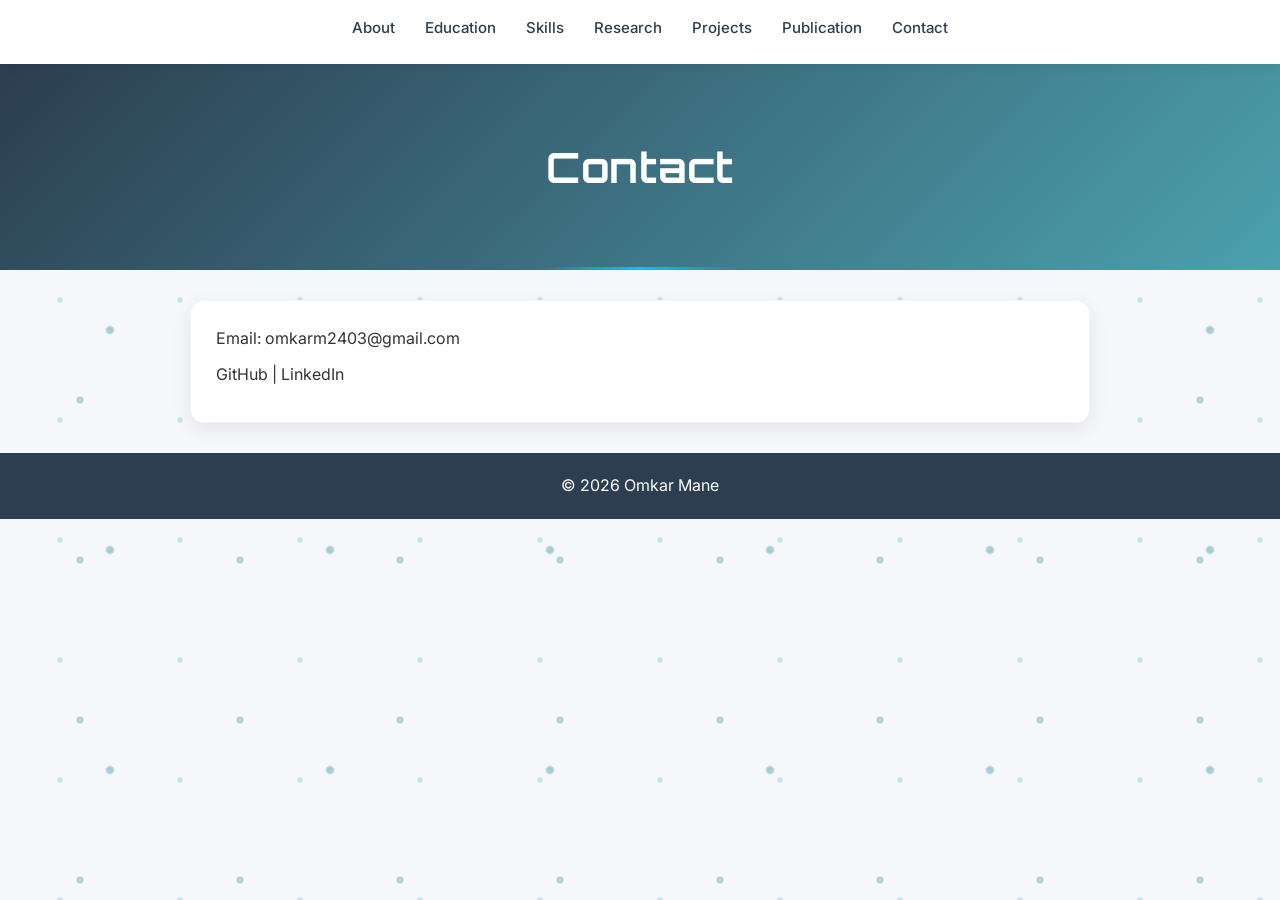
==== contact.html @ 3e90ce97 "Create contact.html" ====
<!DOCTYPE html>
<html>
<head>
<title>Skills</title>
<link rel="stylesheet" href="style.css">
</head>

<body>

<!-- NAVBAR -->
<nav>
    <ul>
        <li><a href="index.html">About</a></li>
        <li><a href="education.html" class="active">Education</a></li>
        <li><a href="skills.html">Skills</a></li>
        <li><a href="research.html">Research</a></li>
        <li><a href="projects.html">Projects</a></li>
        <li><a href="publication.html">Publication</a></li>
        <li><a href="contact.html">Contact</a></li>
    </ul>
</nav>

<header><h1>Contact</h1></header>
<section>
<p>Email: omkarm2403@gmail.com</p>
<p>GitHub | LinkedIn</p>
</section>
    
<footer>© 2026 Omkar Mane</footer>

</body>
</html>
---- style.css ----
/* GOOGLE FONTS */
@import url('https://fonts.googleapis.com/css2?family=Orbitron:wght@500;700&family=Inter:wght@300;400;500&display=swap');

/* RESET */
* {
    margin: 0;
    padding: 0;
    box-sizing: border-box;
}

/* BODY */
body {
    font-family: 'Inter', sans-serif;
    background: #f5f7fa;
    color: #333;
    line-height: 1.6;
    overflow-x: hidden;
}

/* FUTURISTIC HEADINGS */
h1, h2 {
    font-family: 'Orbitron', sans-serif;
    letter-spacing: 0.5px;
}

/* ASTEROID BACKGROUND (IMPROVED VISIBILITY) */
body::before {
    content: "";
    position: fixed;
    top: 0;
    left: 0;
    width: 200%;
    height: 200%;

    background:
        radial-gradient(circle, rgba(76,161,175,0.9) 2.5px, transparent 4.5px),
        radial-gradient(circle, rgba(44,130,150,0.8) 3px, transparent 5px),
        radial-gradient(circle, rgba(90,180,200,0.7) 1.8px, transparent 3.5px);

    background-size: 160px 160px, 220px 220px, 120px 120px;

    animation: asteroidMove 70s linear infinite;

    opacity: 0.45;  /* increased visibility */
    z-index: -1;
}

/* ASTEROID MOVEMENT */
@keyframes asteroidMove {
    0% {
        transform: translate(0, 0);
    }
    100% {
        transform: translate(-300px, -200px);
    }
}

/* HEADER */
header {
    background: linear-gradient(135deg, #2c3e50, #4ca1af);
    color: white;
    text-align: center;
    padding: 70px 20px;
    position: relative;
    overflow: hidden;
}

/* GLOW LINE */
header::after {
    content: "";
    position: absolute;
    bottom: 0;
    left: 50%;
    width: 200px;
    height: 3px;
    background: linear-gradient(90deg, transparent, #00c6ff, transparent);
    transform: translateX(-50%);
    animation: glowLine 3s infinite;
}

@keyframes glowLine {
    0% { opacity: 0.3; width: 100px; }
    50% { opacity: 1; width: 300px; }
    100% { opacity: 0.3; width: 100px; }
}

header h1 {
    font-size: 2.6rem;
}

header p {
    margin-top: 8px;
    opacity: 0.95;
}

/* SECTION CARDS */
section {
    background: white;
    margin: 30px auto;
    padding: 25px;
    width: 85%;
    max-width: 900px;
    border-radius: 14px;

    border: 1px solid rgba(0,0,0,0.05);
    box-shadow: 0 6px 20px rgba(0,0,0,0.08);

    transition: all 0.3s ease;

    opacity: 0;
    transform: translateY(30px);
    animation: fadeUp 0.8s ease forwards;
}

/* STAGGER */
section:nth-of-type(1) { animation-delay: 0.2s; }
section:nth-of-type(2) { animation-delay: 0.4s; }
section:nth-of-type(3) { animation-delay: 0.6s; }
section:nth-of-type(4) { animation-delay: 0.8s; }
section:nth-of-type(5) { animation-delay: 1s; }
section:nth-of-type(6) { animation-delay: 1.2s; }

/* HOVER EFFECT */
section:hover {
    transform: translateY(-6px) scale(1.01);
    box-shadow: 0 10px 30px rgba(76,161,175,0.25);
}

/* HEADINGS */
h2 {
    margin-bottom: 15px;
    color: #2c3e50;
    position: relative;
}

/* UNDERLINE ANIMATION */
h2::after {
    content: "";
    position: absolute;
    left: 0;
    bottom: -5px;
    width: 40px;
    height: 3px;
    background: #4ca1af;
    transition: 0.3s;
}

section:hover h2::after {
    width: 80px;
}

/* TEXT */
p {
    margin-bottom: 10px;
}

/* LIST */
ul {
    padding-left: 20px;
}

li {
    margin-bottom: 8px;
}

/* LINKS */
a {
    color: #4ca1af;
    text-decoration: none;
    font-weight: 500;
    position: relative;
}

/* LINK UNDERLINE ANIMATION */
a::after {
    content: "";
    position: absolute;
    width: 0%;
    height: 2px;
    left: 0;
    bottom: -2px;
    background: #4ca1af;
    transition: 0.3s;
}

a:hover::after {
    width: 100%;
}

/* BUTTON */
section a[target="_blank"] {
    display: inline-block;
    margin-top: 10px;
    padding: 10px 18px;
    background: linear-gradient(90deg, #4ca1af, #2c3e50);
    color: white;
    border-radius: 6px;
    transition: 0.3s;
}

section a[target="_blank"]:hover {
    transform: scale(1.05);
}

/* DISABLED BUTTON */
.disabled-btn {
    display: inline-block;
    margin-top: 10px;
    padding: 10px 18px;
    background: #bbb;
    color: white;
    border-radius: 6px;
    cursor: not-allowed;
}

/* FOOTER */
footer {
    text-align: center;
    padding: 20px;
    background: #2c3e50;
    color: white;
    margin-top: 30px;
}

/* ANIMATIONS */
@keyframes fadeUp {
    to {
        opacity: 1;
        transform: translateY(0);
    }
}

/* RESPONSIVE */
@media (max-width: 768px) {
    section {
        width: 95%;
    }

    header h1 {
        font-size: 2rem;
    }
}
/* NAVBAR FIXED */
nav {
    position: sticky;
    top: 0;
    background: white;
    padding: 15px 0;
    box-shadow: 0 2px 10px rgba(0,0,0,0.08);
    z-index: 1000;
}

/* REMOVE BULLETS */
nav ul {
    list-style: none;
    display: flex;
    justify-content: center;
    gap: 30px;
}

/* LINKS */
nav a {
    text-decoration: none;
    color: #2c3e50;
    font-weight: 500;
    font-size: 15px;
    position: relative;
}

/* HOVER UNDERLINE */
nav a::after {
    content: "";
    position: absolute;
    width: 0%;
    height: 2px;
    left: 0;
    bottom: -4px;
    background: #4ca1af;
    transition: 0.3s;
}

nav a:hover::after {
    width: 100%;
}
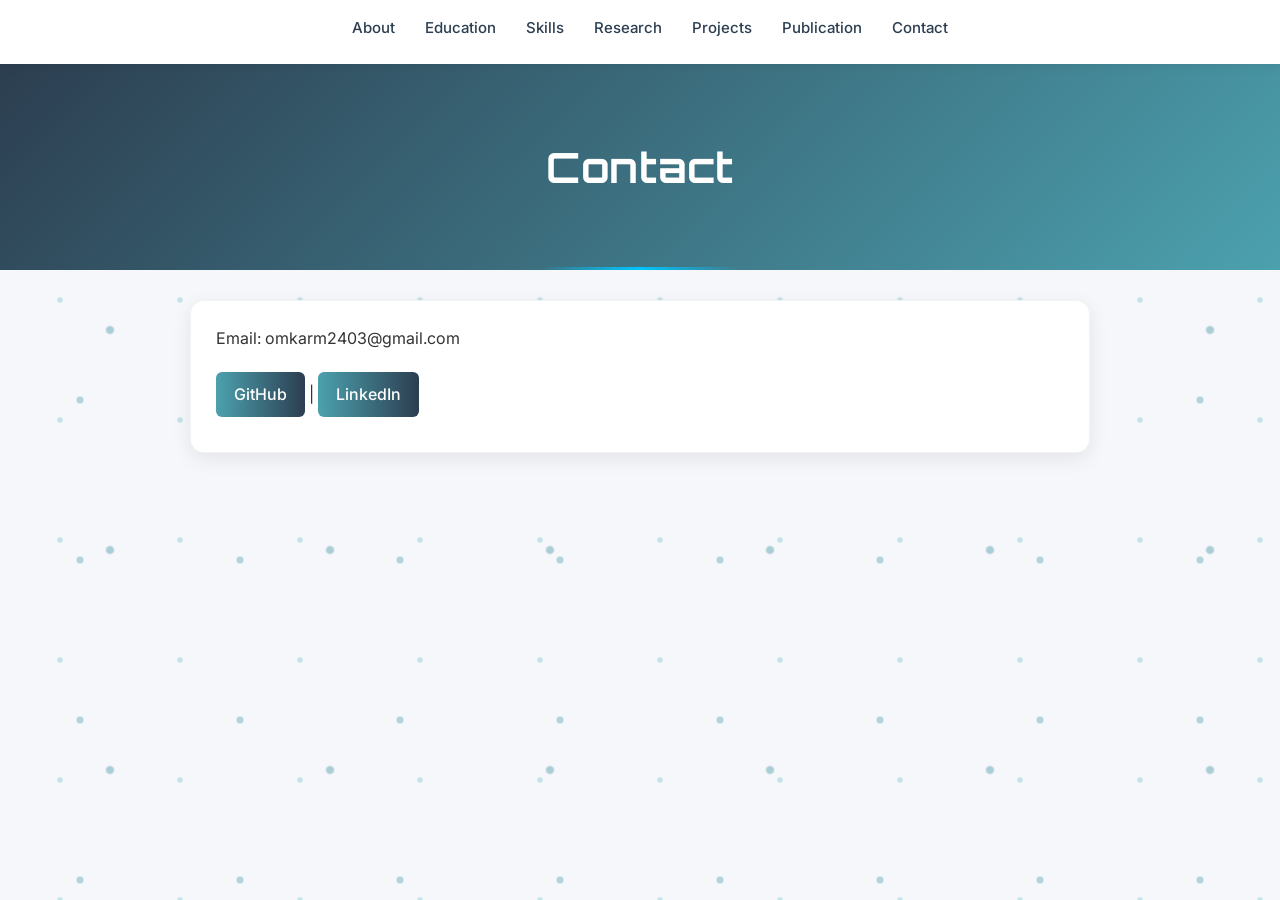
==== commit 64bc27b4: "Update contact.html" ====
--- a/contact.html
+++ b/contact.html
@@ -23,10 +23,11 @@
 <header><h1>Contact</h1></header>
 <section>
 <p>Email: omkarm2403@gmail.com</p>
-<p>GitHub | LinkedIn</p>
+    <p>
+        <a href="https://github.com/maneom" target="_blank">GitHub</a> |
+        <a href="https://www.linkedin.com/in/omkar-mane-54509a407/" target="_blank">LinkedIn</a>
+    </p>
 </section>
     
-<footer>© 2026 Omkar Mane</footer>
-
 </body>
 </html>
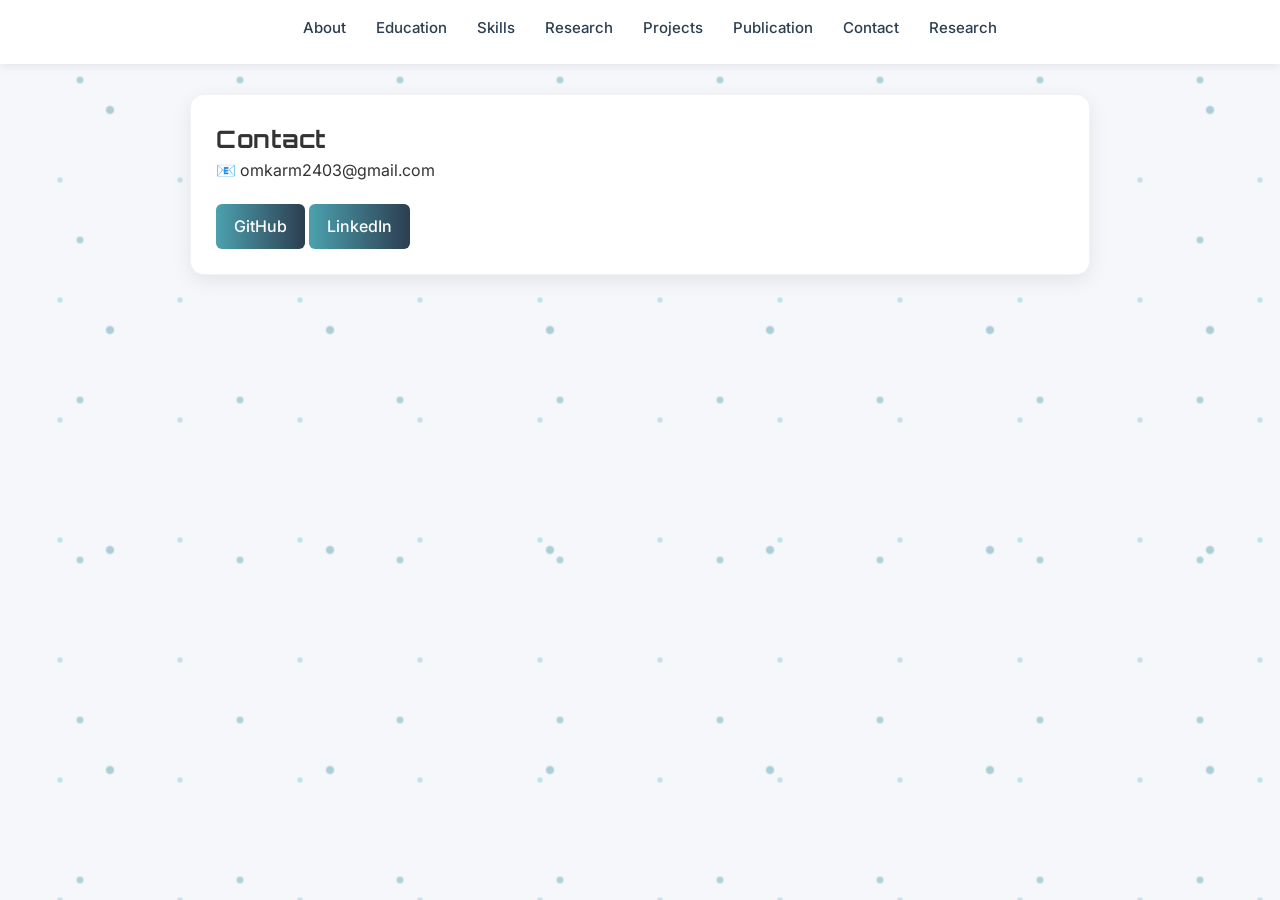
==== commit ed798390: "Update contact.html" ====
--- a/contact.html
+++ b/contact.html
@@ -17,16 +17,19 @@
         <li><a href="projects.html">Projects</a></li>
         <li><a href="publication.html">Publication</a></li>
         <li><a href="contact.html">Contact</a></li>
+        <li><a href="research.html">Research</a></li>
     </ul>
 </nav>
 
-<header><h1>Contact</h1></header>
 <section>
-<p>Email: omkarm2403@gmail.com</p>
-    <p>
-        <a href="https://github.com/maneom" target="_blank">GitHub</a> |
-        <a href="https://www.linkedin.com/in/omkar-mane-54509a407/" target="_blank">LinkedIn</a>
-    </p>
+    <h1>Contact</h1>
+
+    <p class="email">📧 omkarm2403@gmail.com</p>
+
+    <div class="contact-buttons">
+        <a href="https://github.com/maneom" target="_blank" class="btn">GitHub</a>
+        <a href="https://www.linkedin.com/in/omkar-mane-54509a407/" target="_blank" class="btn">LinkedIn</a>
+    </div>
 </section>
     
 </body>
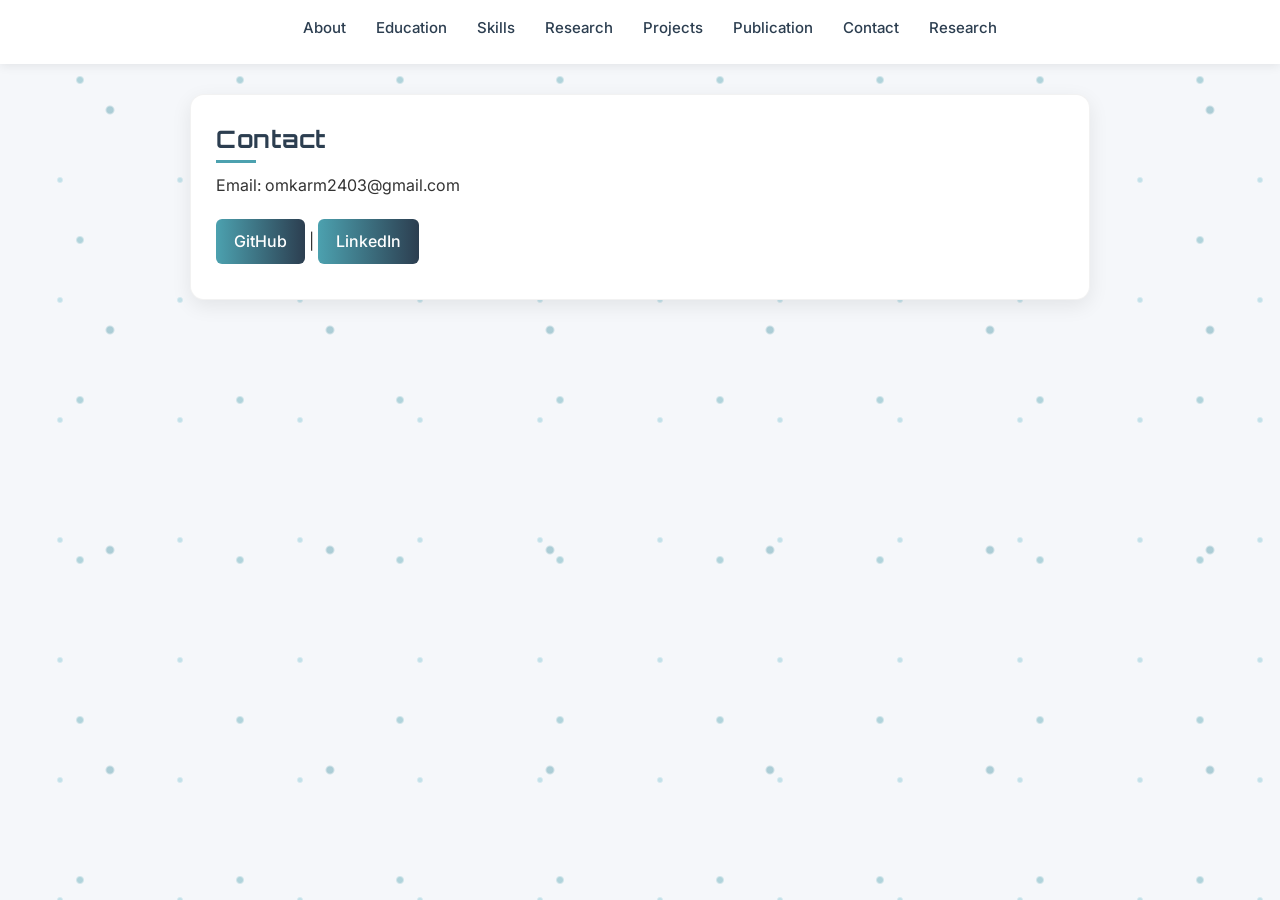
==== commit d40a89fd: "Update contact.html" ====
--- a/contact.html
+++ b/contact.html
@@ -22,14 +22,12 @@
 </nav>
 
 <section>
-    <h1>Contact</h1>
-
-    <p class="email">📧 omkarm2403@gmail.com</p>
-
-    <div class="contact-buttons">
-        <a href="https://github.com/maneom" target="_blank" class="btn">GitHub</a>
-        <a href="https://www.linkedin.com/in/omkar-mane-54509a407/" target="_blank" class="btn">LinkedIn</a>
-    </div>
+<h2>Contact</h2>
+<p>Email: omkarm2403@gmail.com</p>
+<p>
+    <a href="https://github.com/maneom" target="_blank">GitHub</a> |
+    <a href="https://www.linkedin.com/in/omkar-mane-54509a407/" target="_blank">LinkedIn</a>
+</p>
 </section>
     
 </body>
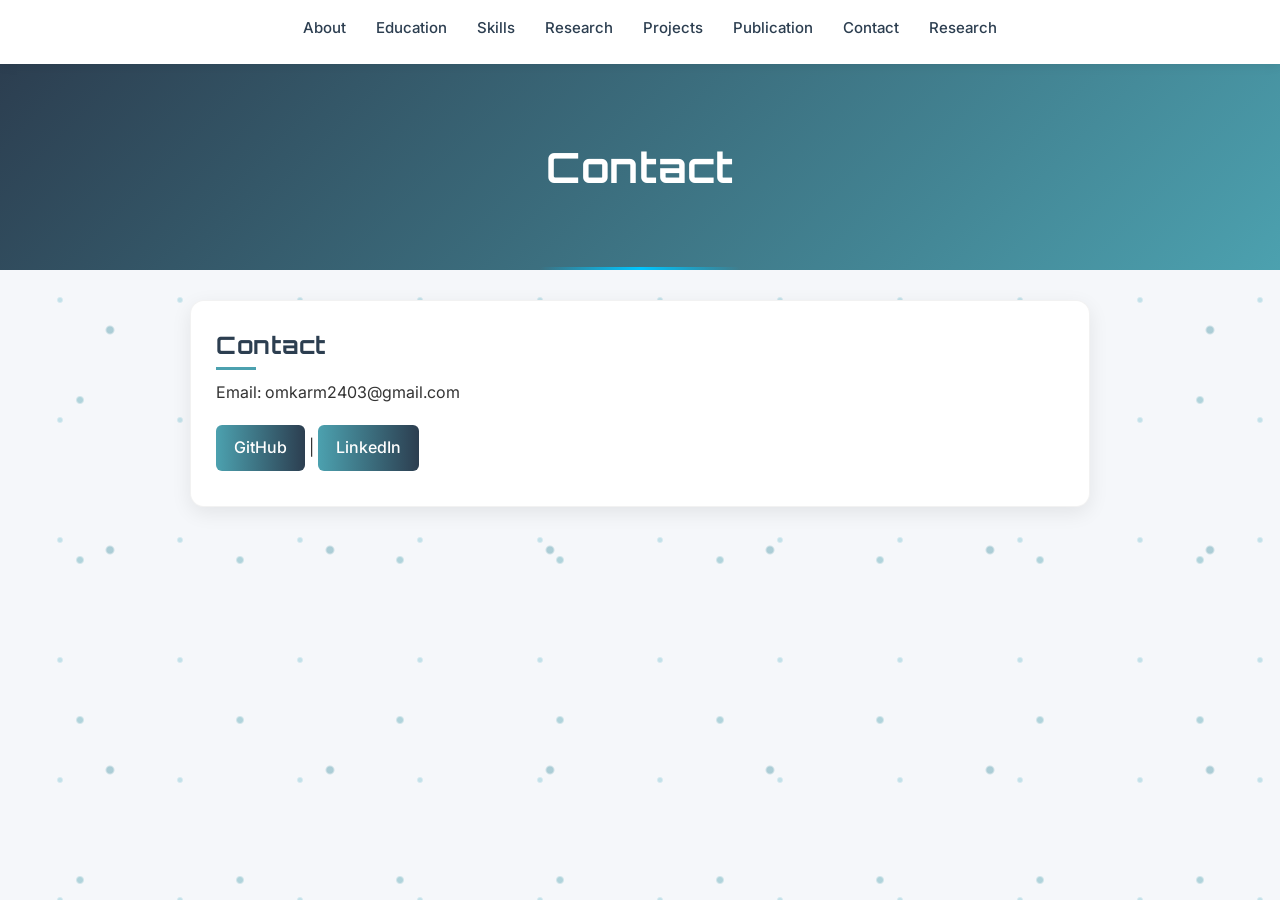
==== commit 71c5e678: "Update contact.html" ====
--- a/contact.html
+++ b/contact.html
@@ -21,6 +21,7 @@
     </ul>
 </nav>
 
+<header><h1>Contact</h1></header>
 <section>
 <h2>Contact</h2>
 <p>Email: omkarm2403@gmail.com</p>
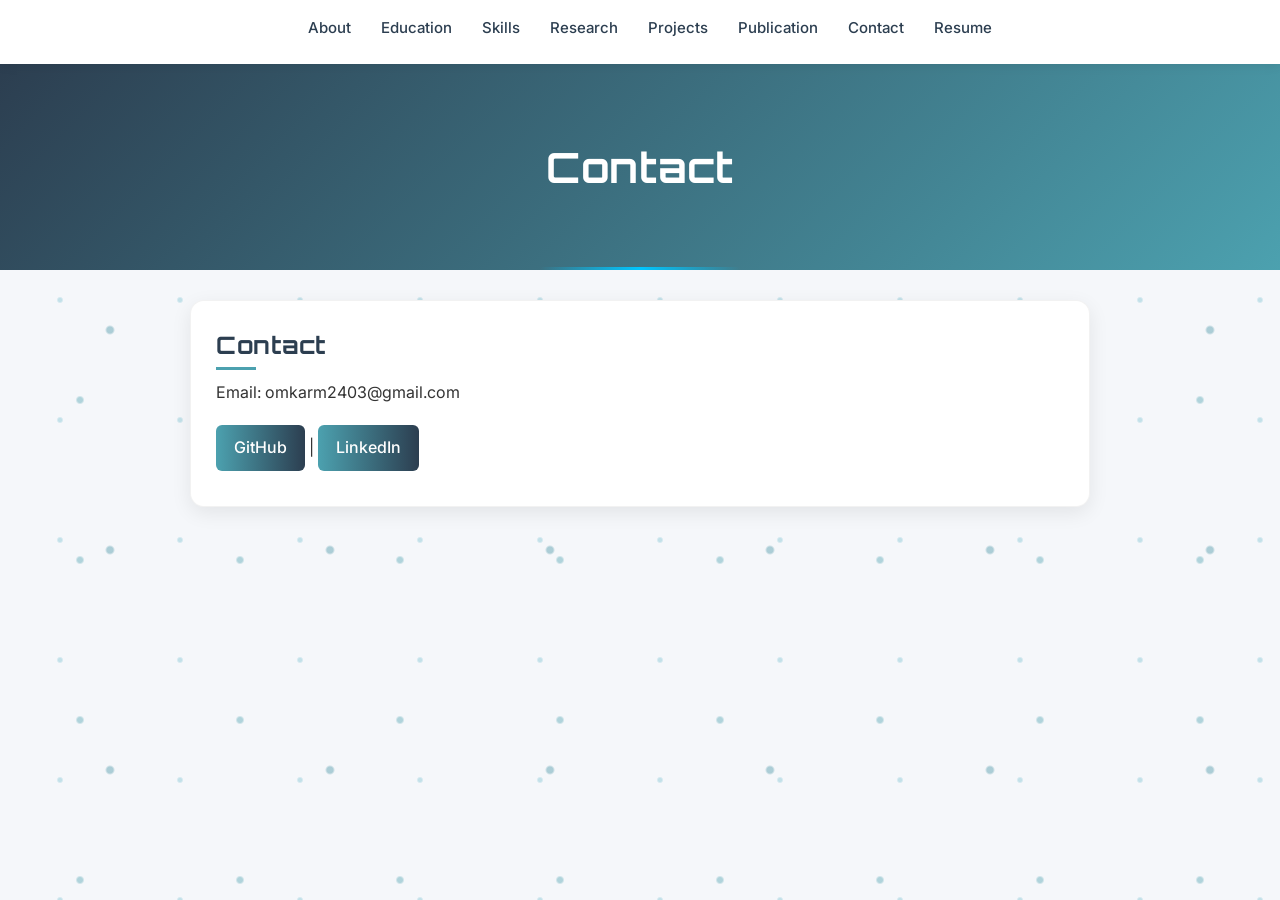
==== commit 020bccbb: "Update contact.html" ====
--- a/contact.html
+++ b/contact.html
@@ -17,7 +17,7 @@
         <li><a href="projects.html">Projects</a></li>
         <li><a href="publication.html">Publication</a></li>
         <li><a href="contact.html">Contact</a></li>
-        <li><a href="research.html">Research</a></li>
+        <li><a href="resume.html">Resume</a></li>
     </ul>
 </nav>
 
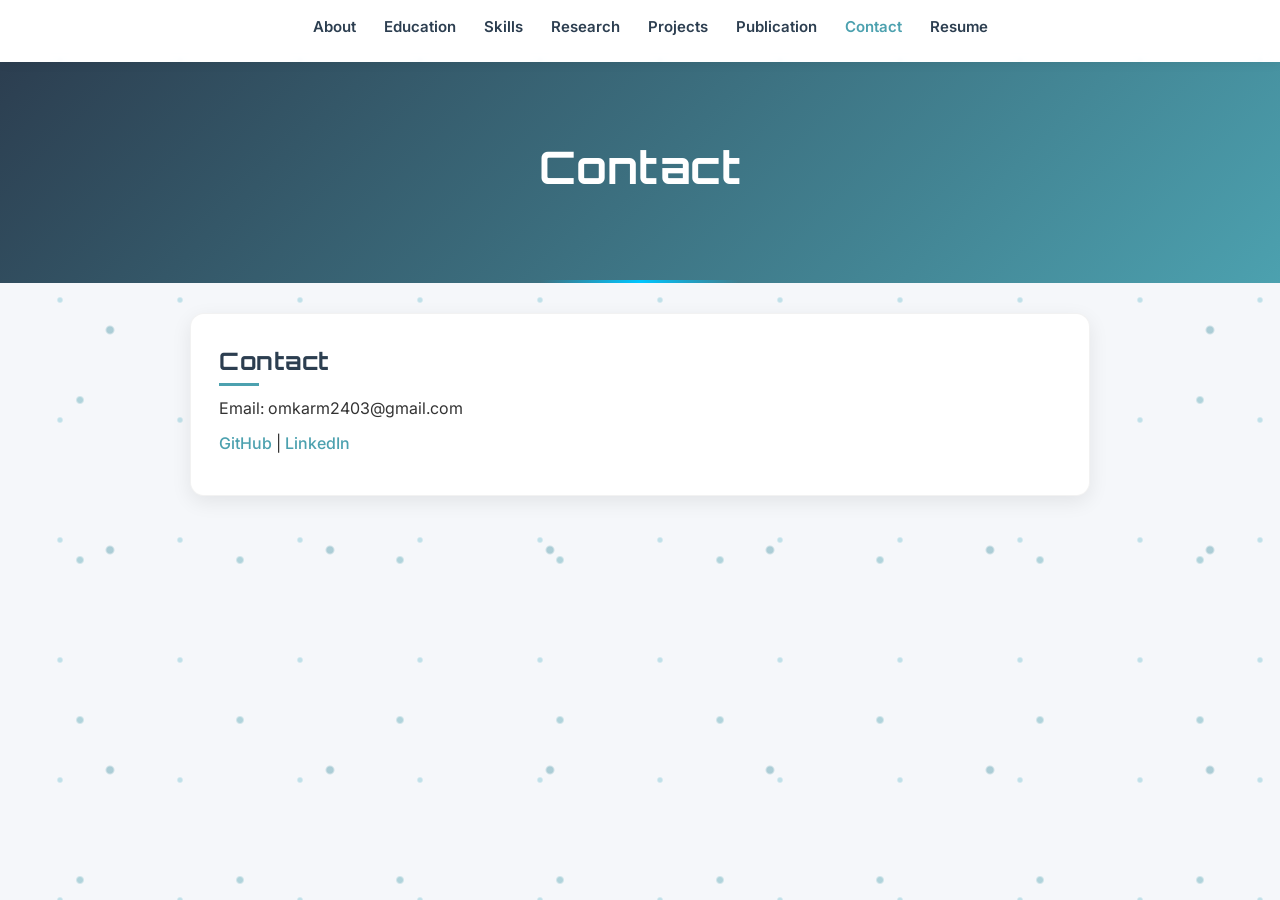
==== commit a78b4a04: "Update contact.html" ====
--- a/contact.html
+++ b/contact.html
@@ -1,7 +1,8 @@
 <!DOCTYPE html>
 <html>
 <head>
-<title>Skills</title>
+<title>Contact</title>
+<meta name="viewport" content="width=device-width, initial-scale=1.0">
 <link rel="stylesheet" href="style.css">
 </head>
 
@@ -11,12 +12,12 @@
 <nav>
     <ul>
         <li><a href="index.html">About</a></li>
-        <li><a href="education.html" class="active">Education</a></li>
+        <li><a href="education.html">Education</a></li>
         <li><a href="skills.html">Skills</a></li>
         <li><a href="research.html">Research</a></li>
         <li><a href="projects.html">Projects</a></li>
         <li><a href="publication.html">Publication</a></li>
-        <li><a href="contact.html">Contact</a></li>
+        <li><a href="contact.html" class="active">Contact</a></li>
         <li><a href="resume.html">Resume</a></li>
     </ul>
 </nav>
--- a/style.css
+++ b/style.css
@@ -2,283 +2,429 @@
 @import url('https://fonts.googleapis.com/css2?family=Orbitron:wght@500;700&family=Inter:wght@300;400;500&display=swap');
 
 /* RESET */
-* {
-    margin: 0;
-    padding: 0;
-    box-sizing: border-box;
+*{
+    margin:0;
+    padding:0;
+    box-sizing:border-box;
 }
 
 /* BODY */
-body {
-    font-family: 'Inter', sans-serif;
-    background: #f5f7fa;
-    color: #333;
-    line-height: 1.6;
-    overflow-x: hidden;
-}
-
-/* FUTURISTIC HEADINGS */
-h1, h2 {
-    font-family: 'Orbitron', sans-serif;
-    letter-spacing: 0.5px;
-}
-
-/* ASTEROID BACKGROUND (IMPROVED VISIBILITY) */
-body::before {
-    content: "";
-    position: fixed;
-    top: 0;
-    left: 0;
-    width: 200%;
-    height: 200%;
+body{
+    font-family:'Inter',sans-serif;
+    background:#f5f7fa;
+    color:#333;
+    line-height:1.6;
+    overflow-x:hidden;
+    position:relative;
+}
+
+/* FUTURISTIC FONT */
+h1,h2{
+    font-family:'Orbitron',sans-serif;
+    letter-spacing:0.5px;
+}
+
+/* ASTEROID BACKGROUND */
+body::before{
+    content:"";
+    position:fixed;
+    top:0;
+    left:0;
+    width:200%;
+    height:200%;
+    z-index:-1;
 
     background:
         radial-gradient(circle, rgba(76,161,175,0.9) 2.5px, transparent 4.5px),
         radial-gradient(circle, rgba(44,130,150,0.8) 3px, transparent 5px),
-        radial-gradient(circle, rgba(90,180,200,0.7) 1.8px, transparent 3.5px);
-
-    background-size: 160px 160px, 220px 220px, 120px 120px;
-
-    animation: asteroidMove 70s linear infinite;
-
-    opacity: 0.45;  /* increased visibility */
-    z-index: -1;
-}
-
-/* ASTEROID MOVEMENT */
-@keyframes asteroidMove {
-    0% {
-        transform: translate(0, 0);
-    }
-    100% {
-        transform: translate(-300px, -200px);
-    }
+        radial-gradient(circle, rgba(90,180,200,0.75) 1.8px, transparent 3.5px);
+
+    background-size:
+        160px 160px,
+        220px 220px,
+        120px 120px;
+
+    opacity:0.45;
+
+    animation:asteroidMove 70s linear infinite;
+}
+
+/* ASTEROID ANIMATION */
+@keyframes asteroidMove{
+    0%{
+        transform:translate(0,0);
+    }
+    100%{
+        transform:translate(-300px,-200px);
+    }
+}
+
+/* NAVBAR */
+nav{
+    position:sticky;
+    top:0;
+    z-index:1000;
+
+    background:rgba(255,255,255,0.92);
+    backdrop-filter:blur(10px);
+
+    padding:14px 20px;
+
+    box-shadow:0 2px 10px rgba(0,0,0,0.06);
+}
+
+/* NAV LIST */
+nav ul{
+    list-style:none;
+
+    display:flex;
+    justify-content:center;
+    align-items:center;
+    flex-wrap:wrap;
+
+    gap:28px;
+}
+
+/* NAV LINKS */
+nav a{
+    text-decoration:none;
+    color:#2c3e50;
+
+    font-size:15px;
+    font-weight:600;
+
+    position:relative;
+    transition:0.3s ease;
+}
+
+/* UNDERLINE EFFECT */
+nav a::after{
+    content:"";
+
+    position:absolute;
+    left:0;
+    bottom:-5px;
+
+    width:0%;
+    height:2px;
+
+    background:#4ca1af;
+
+    transition:width 0.3s ease;
+}
+
+nav a:hover::after{
+    width:100%;
+}
+
+/* ACTIVE PAGE */
+nav a.active{
+    color:#4ca1af;
 }
 
 /* HEADER */
-header {
-    background: linear-gradient(135deg, #2c3e50, #4ca1af);
-    color: white;
-    text-align: center;
-    padding: 70px 20px;
-    position: relative;
-    overflow: hidden;
+header{
+    background:linear-gradient(135deg,#2c3e50,#4ca1af);
+    color:white;
+    text-align:center;
+
+    padding:70px 20px;
+
+    position:relative;
+    overflow:hidden;
 }
 
 /* GLOW LINE */
-header::after {
-    content: "";
-    position: absolute;
-    bottom: 0;
-    left: 50%;
-    width: 200px;
-    height: 3px;
-    background: linear-gradient(90deg, transparent, #00c6ff, transparent);
-    transform: translateX(-50%);
-    animation: glowLine 3s infinite;
-}
-
-@keyframes glowLine {
-    0% { opacity: 0.3; width: 100px; }
-    50% { opacity: 1; width: 300px; }
-    100% { opacity: 0.3; width: 100px; }
-}
-
-header h1 {
-    font-size: 2.6rem;
-}
-
-header p {
-    margin-top: 8px;
-    opacity: 0.95;
-}
-
-/* SECTION CARDS */
-section {
-    background: white;
-    margin: 30px auto;
-    padding: 25px;
-    width: 85%;
-    max-width: 900px;
-    border-radius: 14px;
-
-    border: 1px solid rgba(0,0,0,0.05);
-    box-shadow: 0 6px 20px rgba(0,0,0,0.08);
-
-    transition: all 0.3s ease;
-
-    opacity: 0;
-    transform: translateY(30px);
-    animation: fadeUp 0.8s ease forwards;
-}
-
-/* STAGGER */
-section:nth-of-type(1) { animation-delay: 0.2s; }
-section:nth-of-type(2) { animation-delay: 0.4s; }
-section:nth-of-type(3) { animation-delay: 0.6s; }
-section:nth-of-type(4) { animation-delay: 0.8s; }
-section:nth-of-type(5) { animation-delay: 1s; }
-section:nth-of-type(6) { animation-delay: 1.2s; }
-
-/* HOVER EFFECT */
-section:hover {
-    transform: translateY(-6px) scale(1.01);
-    box-shadow: 0 10px 30px rgba(76,161,175,0.25);
-}
-
-/* HEADINGS */
-h2 {
-    margin-bottom: 15px;
-    color: #2c3e50;
-    position: relative;
-}
-
-/* UNDERLINE ANIMATION */
-h2::after {
-    content: "";
-    position: absolute;
-    left: 0;
-    bottom: -5px;
-    width: 40px;
-    height: 3px;
-    background: #4ca1af;
-    transition: 0.3s;
-}
-
-section:hover h2::after {
-    width: 80px;
+header::after{
+    content:"";
+    position:absolute;
+
+    bottom:0;
+    left:50%;
+
+    width:200px;
+    height:3px;
+
+    background:linear-gradient(
+        90deg,
+        transparent,
+        #00c6ff,
+        transparent
+    );
+
+    transform:translateX(-50%);
+
+    animation:glowLine 3s infinite;
+}
+
+/* GLOW ANIMATION */
+@keyframes glowLine{
+    0%{
+        opacity:0.3;
+        width:100px;
+    }
+
+    50%{
+        opacity:1;
+        width:300px;
+    }
+
+    100%{
+        opacity:0.3;
+        width:100px;
+    }
+}
+
+/* HEADER TEXT */
+header h1{
+    font-size:2.8rem;
+    margin-bottom:10px;
+}
+
+header p{
+    margin-top:8px;
+    opacity:0.95;
+    font-size:1rem;
+}
+
+/* SECTION CARD */
+section{
+    background:white;
+
+    margin:30px auto;
+    padding:28px;
+
+    width:85%;
+    max-width:900px;
+
+    border-radius:14px;
+
+    border:1px solid rgba(0,0,0,0.05);
+
+    box-shadow:
+        0 6px 20px rgba(0,0,0,0.08);
+
+    transition:all 0.3s ease;
+
+    opacity:0;
+    transform:translateY(30px);
+
+    animation:fadeUp 0.8s ease forwards;
+}
+
+/* STAGGER EFFECT */
+section:nth-of-type(1){
+    animation-delay:0.2s;
+}
+
+section:nth-of-type(2){
+    animation-delay:0.4s;
+}
+
+section:nth-of-type(3){
+    animation-delay:0.6s;
+}
+
+section:nth-of-type(4){
+    animation-delay:0.8s;
+}
+
+section:nth-of-type(5){
+    animation-delay:1s;
+}
+
+/* CARD HOVER */
+section:hover{
+    transform:translateY(-6px) scale(1.01);
+
+    box-shadow:
+        0 10px 30px rgba(76,161,175,0.25);
+}
+
+/* SECTION HEADING */
+h2{
+    margin-bottom:15px;
+    color:#2c3e50;
+    position:relative;
+}
+
+/* UNDERLINE */
+h2::after{
+    content:"";
+
+    position:absolute;
+    left:0;
+    bottom:-5px;
+
+    width:40px;
+    height:3px;
+
+    background:#4ca1af;
+
+    transition:0.3s;
+}
+
+section:hover h2::after{
+    width:80px;
 }
 
 /* TEXT */
-p {
-    margin-bottom: 10px;
+p{
+    margin-bottom:10px;
 }
 
 /* LIST */
-ul {
-    padding-left: 20px;
-}
-
-li {
-    margin-bottom: 8px;
-}
-
-/* LINKS */
-a {
-    color: #4ca1af;
-    text-decoration: none;
-    font-weight: 500;
-    position: relative;
-}
-
-/* LINK UNDERLINE ANIMATION */
-a::after {
-    content: "";
-    position: absolute;
-    width: 0%;
-    height: 2px;
-    left: 0;
-    bottom: -2px;
-    background: #4ca1af;
-    transition: 0.3s;
-}
-
-a:hover::after {
-    width: 100%;
-}
-
-/* BUTTON */
-section a[target="_blank"] {
-    display: inline-block;
-    margin-top: 10px;
-    padding: 10px 18px;
-    background: linear-gradient(90deg, #4ca1af, #2c3e50);
-    color: white;
-    border-radius: 6px;
-    transition: 0.3s;
-}
-
-section a[target="_blank"]:hover {
-    transform: scale(1.05);
+ul{
+    padding-left:20px;
+}
+
+li{
+    margin-bottom:8px;
+}
+
+/* NORMAL LINKS */
+section p a{
+    color:#4ca1af;
+    text-decoration:none;
+    font-weight:500;
+}
+
+section p a:hover{
+    text-decoration:underline;
+}
+
+/* RESUME BUTTON */
+.resume-btn{
+    display:inline-block;
+
+    margin-top:10px;
+    padding:10px 18px;
+
+    background:linear-gradient(
+        90deg,
+        #4ca1af,
+        #2c3e50
+    );
+
+    color:white !important;
+
+    border-radius:6px;
+
+    transition:0.3s ease;
+}
+
+.resume-btn:hover{
+    transform:scale(1.05);
 }
 
 /* DISABLED BUTTON */
-.disabled-btn {
-    display: inline-block;
-    margin-top: 10px;
-    padding: 10px 18px;
-    background: #bbb;
-    color: white;
-    border-radius: 6px;
-    cursor: not-allowed;
+.disabled-btn{
+    cursor:not-allowed;
+    opacity:0.8;
 }
 
 /* FOOTER */
-footer {
-    text-align: center;
-    padding: 20px;
-    background: #2c3e50;
-    color: white;
-    margin-top: 30px;
-}
-
-/* ANIMATIONS */
-@keyframes fadeUp {
-    to {
-        opacity: 1;
-        transform: translateY(0);
-    }
-}
-
-/* RESPONSIVE */
-@media (max-width: 768px) {
+footer{
+    text-align:center;
+
+    padding:20px;
+
+    background:#2c3e50;
+    color:white;
+
+    margin-top:30px;
+}
+
+/* SECTION ANIMATION */
+@keyframes fadeUp{
+    to{
+        opacity:1;
+        transform:translateY(0);
+    }
+}
+
+/* =========================================
+   PREMIUM MOBILE OPTIMIZATION
+   ========================================= */
+@media screen and (max-width: 768px) {
+    
+    html, body {
+        overflow-x: hidden;
+        width: 100%;
+    }
+
+    /* 1. CLEANER NAVIGATION: Force one row if possible */
+    nav {
+        padding: 12px 5px;
+    }
+
+    nav ul {
+        gap: 8px; /* Tighter gap */
+        justify-content: center;
+    }
+
+    nav a {
+        font-size: 11px; /* Slightly smaller to fit everything */
+        text-transform: uppercase;
+        letter-spacing: 0px;
+    }
+
+    /* 2. THE HEADER: Professional Gradient & Height */
+    header {
+        padding: 50px 15px 80px 15px; /* Tall bottom padding to accommodate the card */
+        background: linear-gradient(135deg, #1e2a38, #3a7a85); /* Slightly deeper colors */
+    }
+
+    header h1 {
+        font-size: 1.3rem; /* Scaled down for elegance */
+        margin-bottom: 4px;
+    }
+
+    header p {
+        font-size: 0.8rem;
+        opacity: 0.8;
+        line-height: 1.3;
+    }
+
+    /* 3. THE CARD: The "Floating Overlap" Effect */
     section {
-        width: 95%;
-    }
-
-    header h1 {
-        font-size: 2rem;
-    }
-}
-/* NAVBAR FIXED */
-nav {
-    position: sticky;
-    top: 0;
-    background: white;
-    padding: 15px 0;
-    box-shadow: 0 2px 10px rgba(0,0,0,0.08);
-    z-index: 1000;
-}
-
-/* REMOVE BULLETS */
-nav ul {
-    list-style: none;
-    display: flex;
-    justify-content: center;
-    gap: 30px;
-}
-
-/* LINKS */
-nav a {
-    text-decoration: none;
-    color: #2c3e50;
-    font-weight: 500;
-    font-size: 15px;
-    position: relative;
-}
-
-/* HOVER UNDERLINE */
-nav a::after {
-    content: "";
-    position: absolute;
-    width: 0%;
-    height: 2px;
-    left: 0;
-    bottom: -4px;
-    background: #4ca1af;
-    transition: 0.3s;
-}
-
-nav a:hover::after {
-    width: 100%;
-}
+        width: 90%;
+        max-width: 400px;
+        margin: -50px auto 30px auto; /* This creates the professional overlap */
+        
+        padding: 24px;
+        background: #ffffff;
+        border-radius: 16px; /* Rounder corners for a modern feel */
+        
+        /* Modern subtle shadow */
+        box-shadow: 0 10px 30px rgba(0, 0, 0, 0.15);
+        
+        /* Ensure it shows up instantly */
+        opacity: 1 !important;
+        transform: translateY(0) !important;
+        animation: none !important;
+    }
+
+    /* 4. CONTENT STYLING */
+    h2 {
+        font-size: 1.1rem;
+        color: #2c3e50;
+        margin-bottom: 10px;
+        border-left: 3px solid #4ca1af; /* Modern accent instead of underline */
+        padding-left: 10px;
+    }
+    
+    h2::after { display: none; } /* Remove the old underline style */
+
+    p, li {
+        font-size: 13.5px;
+        color: #555;
+        line-height: 1.6;
+    }
+
+    /* 5. BACKGROUND DOTS: Make them very subtle */
+    body::before {
+        background-size: 60px 60px, 90px 90px, 45px 45px;
+        opacity: 0.15;
+    }
+}
